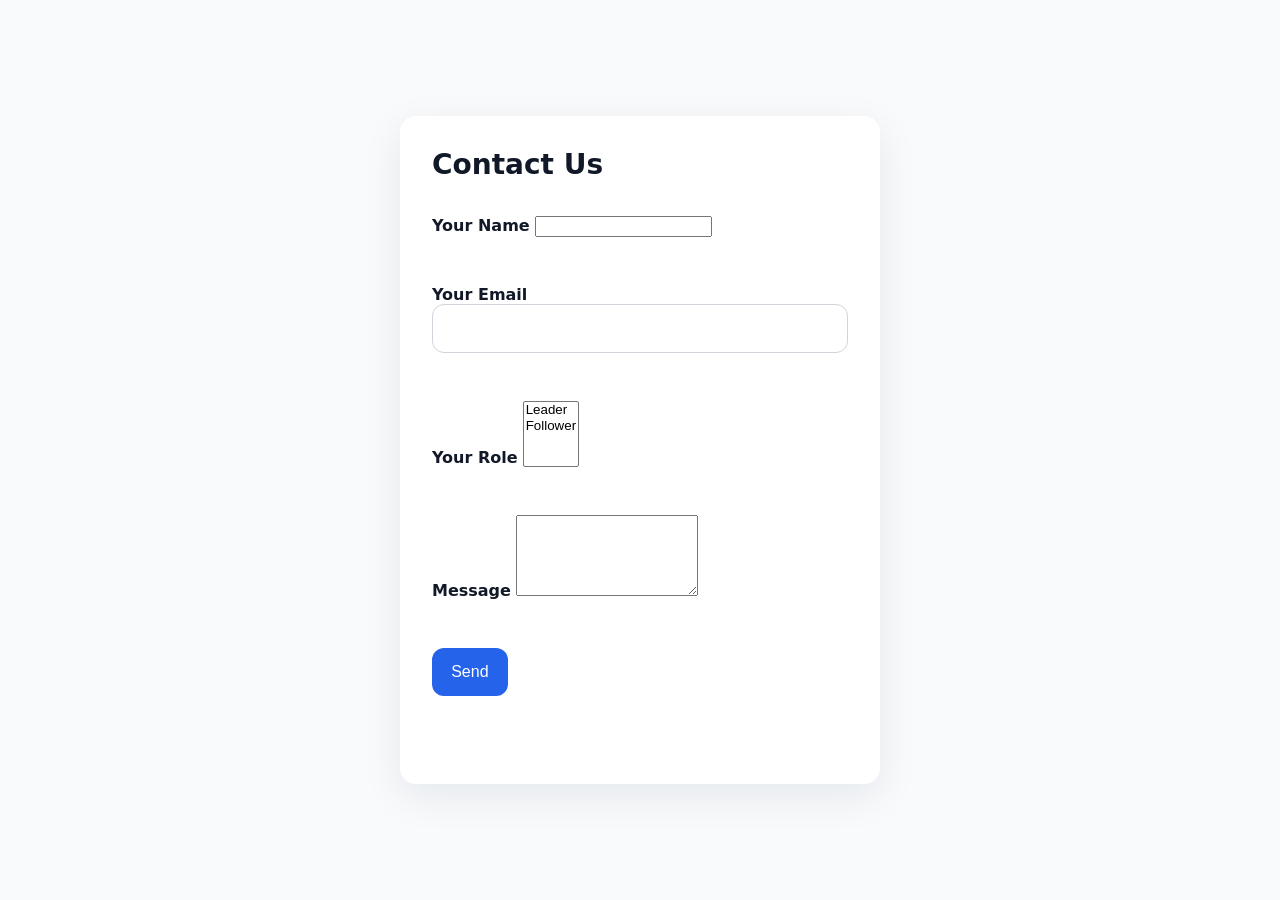
==== index.html @ 7dce2175 "made changes to email" ====
<!DOCTYPE html>
<html lang="en">
<head>
  <meta charset="UTF-8" />
  <meta name="viewport" content="width=device-width, initial-scale=1.0" />
  <title>Email Form</title>
  <link rel="stylesheet" href="styles.css" />
</head>
<body>
  <main class="container">
    <h1>Contact Us</h1>
    <form
      id="contact-form"
      name="contact"
      method="POST"
      action="/success"
      data-netlify="true"
      netlify-honeypot="bot-field"
    >
      <input type="hidden" name="form-name" value="contact" />
      <input type="hidden" name="bot-field" />

      <p>
        <label for="name">Your Name</label>
        <input type="text" id="name" name="name" required />
      </p>

      <p>
        <label for="email">Your Email</label>
        <input type="email" id="email" name="email" required />
      </p>

      <p>
        <label for="role">Your Role</label>
        <select id="role" name="role[]" multiple>
          <option value="leader">Leader</option>
          <option value="follower">Follower</option>
        </select>
      </p>

      <p>
        <label for="message">Message</label>
        <textarea id="message" name="message" rows="5" required></textarea>
      </p>

      <p>
        <button type="submit">Send</button>
      </p>

      <p id="status" class="status" aria-live="polite"></p>
    </form>
  </main>
  <script src="script.js"></script>
</body>
</html>
---- styles.css ----
:root {
  font-family: system-ui, -apple-system, BlinkMacSystemFont, "Segoe UI", sans-serif;
  background: #f8fafc;
  color: #111827;
}

* {
  box-sizing: border-box;
}

body {
  margin: 0;
  min-height: 100vh;
  display: grid;
  place-items: center;
  padding: 2rem;
}

.container {
  width: min(480px, 100%);
  background: white;
  border-radius: 1rem;
  padding: 2rem;
  box-shadow: 0 12px 40px rgba(15, 23, 42, 0.08);
}

h1 {
  margin-top: 0;
  font-size: clamp(1.75rem, 2vw, 2.5rem);
}

form {
  display: grid;
  gap: 1rem;
}

label {
  font-weight: 600;
}

input[type="email"] {
  width: 100%;
  padding: 0.9rem 1rem;
  border: 1px solid #d1d5db;
  border-radius: 0.75rem;
  font-size: 1rem;
}

button {
  padding: 0.95rem 1.2rem;
  border: none;
  border-radius: 0.75rem;
  background: #2563eb;
  color: white;
  font-size: 1rem;
  cursor: pointer;
}

button:disabled {
  opacity: 0.6;
  cursor: not-allowed;
}

.status {
  min-height: 1.5rem;
  margin: 0;
  color: #065f46;
}

.status.error {
  color: #b91c1c;
}
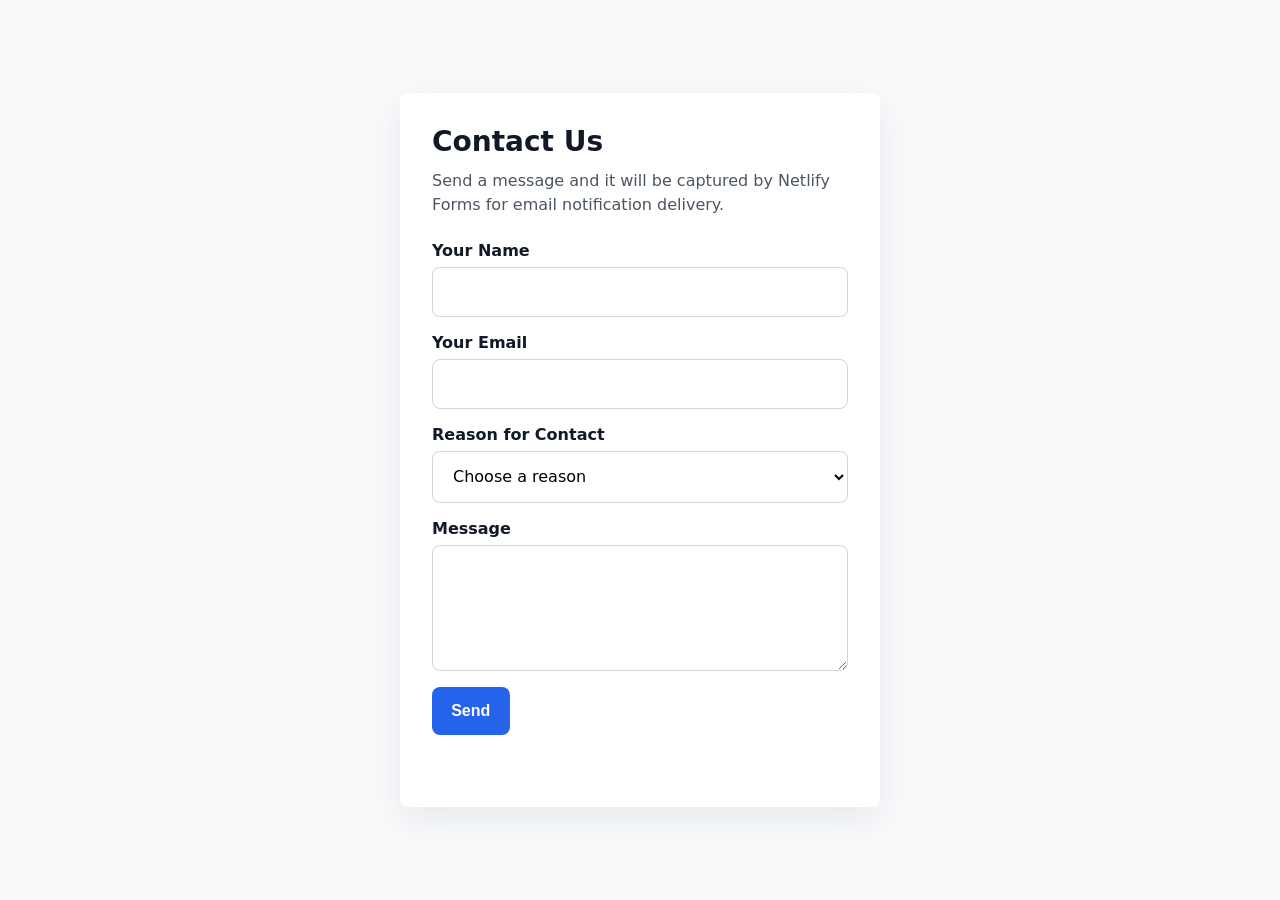
==== commit caa28e56: "Create a contact form with email responses to a Google account (6a42e92a87e8d9848deeeda1)" ====
--- a/index.html
+++ b/index.html
@@ -9,6 +9,7 @@
 <body>
   <main class="container">
     <h1>Contact Us</h1>
+    <p class="intro">Send a message and it will be captured by Netlify Forms for email notification delivery.</p>
     <form
       id="contact-form"
       name="contact"
@@ -18,32 +19,36 @@
       netlify-honeypot="bot-field"
     >
       <input type="hidden" name="form-name" value="contact" />
-      <input type="hidden" name="bot-field" />
+      <p class="hidden">
+        <label>Do not fill this out: <input name="bot-field" /></label>
+      </p>
 
-      <p>
+      <p class="field">
         <label for="name">Your Name</label>
         <input type="text" id="name" name="name" required />
       </p>
 
-      <p>
+      <p class="field">
         <label for="email">Your Email</label>
         <input type="email" id="email" name="email" required />
       </p>
 
-      <p>
-        <label for="role">Your Role</label>
-        <select id="role" name="role[]" multiple>
-          <option value="leader">Leader</option>
-          <option value="follower">Follower</option>
+      <p class="field">
+        <label for="reason">Reason for Contact</label>
+        <select id="reason" name="reason" required>
+          <option value="">Choose a reason</option>
+          <option value="general">General question</option>
+          <option value="support">Support request</option>
+          <option value="partnership">Partnership</option>
         </select>
       </p>
 
-      <p>
+      <p class="field">
         <label for="message">Message</label>
         <textarea id="message" name="message" rows="5" required></textarea>
       </p>
 
-      <p>
+      <p class="actions">
         <button type="submit">Send</button>
       </p>
 
--- a/styles.css
+++ b/styles.css
@@ -19,7 +19,7 @@
 .container {
   width: min(480px, 100%);
   background: white;
-  border-radius: 1rem;
+  border-radius: 8px;
   padding: 2rem;
   box-shadow: 0 12px 40px rgba(15, 23, 42, 0.08);
 }
@@ -29,30 +29,71 @@
   font-size: clamp(1.75rem, 2vw, 2.5rem);
 }
 
+.intro {
+  margin: -0.5rem 0 1.5rem;
+  color: #4b5563;
+  line-height: 1.5;
+}
+
 form {
   display: grid;
   gap: 1rem;
+}
+
+.field {
+  display: grid;
+  gap: 0.45rem;
+  margin: 0;
+}
+
+.hidden {
+  display: none;
 }
 
 label {
   font-weight: 600;
 }
 
-input[type="email"] {
+input,
+select,
+textarea {
   width: 100%;
   padding: 0.9rem 1rem;
   border: 1px solid #d1d5db;
-  border-radius: 0.75rem;
+  border-radius: 8px;
   font-size: 1rem;
+  font: inherit;
+  background: #fff;
 }
 
-button {
+textarea {
+  resize: vertical;
+}
+
+input:focus,
+select:focus,
+textarea:focus {
+  border-color: #2563eb;
+  outline: 3px solid rgba(37, 99, 235, 0.16);
+}
+
+.actions {
+  margin: 0;
+}
+
+button,
+.button-link {
+  display: inline-flex;
+  align-items: center;
+  justify-content: center;
   padding: 0.95rem 1.2rem;
   border: none;
-  border-radius: 0.75rem;
+  border-radius: 8px;
   background: #2563eb;
   color: white;
   font-size: 1rem;
+  font-weight: 700;
+  text-decoration: none;
   cursor: pointer;
 }
 
